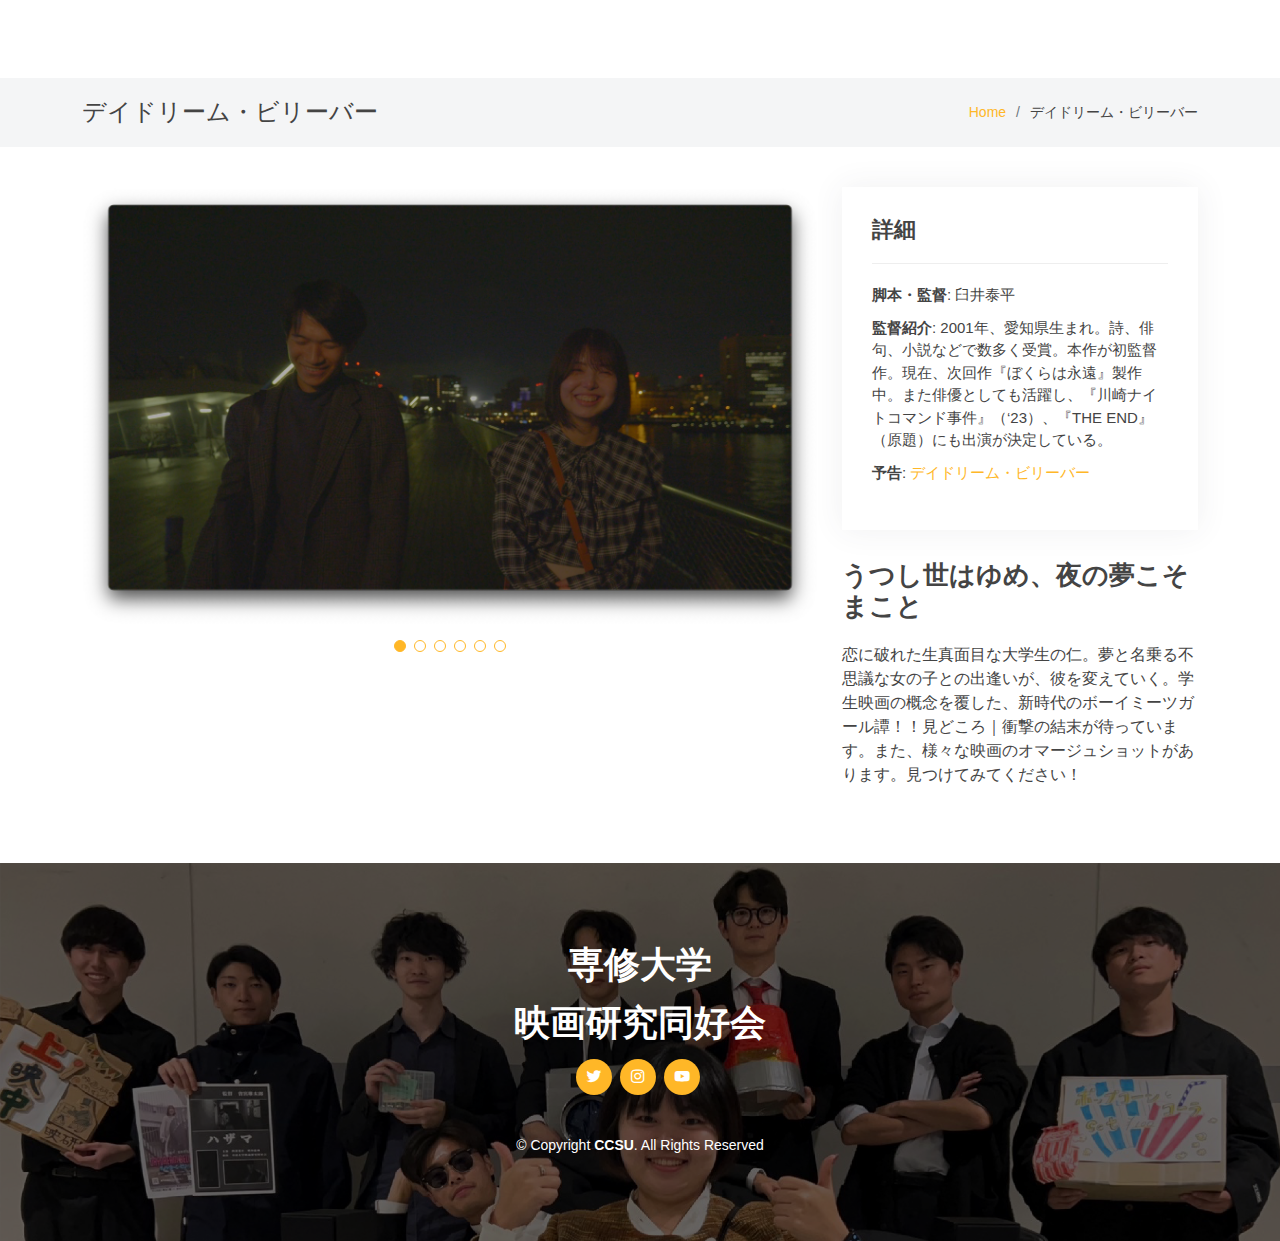
==== DDB-details.html @ 57d0d22d "first" ====
<!DOCTYPE html>
<html lang="Ja">

<head>
  <meta charset="utf-8">
  <meta content="width=device-width, initial-scale=1.0" name="viewport">

  <title>専修大学公認映画サークル-映画研究同好会-</title>
  <meta content="" name="description">
  <meta content="" name="keywords">

  <!-- Favicons -->
  <link href="assets/img/favicon.png" rel="icon">
  <link href="assets/img/apple-touch-icon.png" rel="apple-touch-icon">

  <!-- Google Fonts -->
  <link href="https://fonts.googleapis.com/css?family=Open+Sans:300,300i,400,400i,600,600i,700,700i|Raleway:300,300i,400,400i,500,500i,600,600i,700,700i|Satisfy" rel="stylesheet">

  <!-- Vendor CSS Files -->
  <link href="assets/vendor/bootstrap/css/bootstrap.min.css" rel="stylesheet">
  <link href="assets/vendor/bootstrap-icons/bootstrap-icons.css" rel="stylesheet">
  <link href="assets/vendor/boxicons/css/boxicons.min.css" rel="stylesheet">
  <link href="assets/vendor/glightbox/css/glightbox.min.css" rel="stylesheet">
  <link href="assets/vendor/swiper/swiper-bundle.min.css" rel="stylesheet">

  <!-- Template Main CSS File -->
  <link href="assets/css/style.css" rel="stylesheet">

  <!-- =======================================================
  * Template Name: Laura
  * Updated: Jan 29 2024 with Bootstrap v5.3.2
  * Template URL: https://bootstrapmade.com/laura-free-creative-bootstrap-theme/
  * Author: BootstrapMade.com
  * License: https://bootstrapmade.com/license/
  ======================================================== -->
</head>

<body>

  <main id="main">

    <!-- ======= Breadcrumbs Section ======= -->
    <section class="breadcrumbs">
      <div class="container">

        <div class="d-flex justify-content-between align-items-center">
          <h2>デイドリーム・ビリーバー</h2>
          <ol>
            <li><a href="index.html">Home</a></li>
            <li>デイドリーム・ビリーバー</li>
          </ol>
        </div>

      </div>
    </section><!-- Breadcrumbs Section -->

    <!-- ======= Portfolio Details Section ======= -->
    <section id="portfolio-details" class="portfolio-details">
      <div class="container">

        <div class="row gy-4">

          <div class="col-lg-8">
            <div class="portfolio-details-slider swiper">
              <div class="swiper-wrapper align-items-center">

                <div class="swiper-slide">
                  <img src="assets/img/DDB-still/DDB-1.jpeg" alt="">
                </div>

                <div class="swiper-slide">
                  <img src="assets/img/DDB-still/DDB-2.jpeg" alt="">
                </div>

                <div class="swiper-slide">
                  <img src="assets/img/DDB-still/DDB-3.jpeg" alt="">
                </div>

                <div class="swiper-slide">
                  <img src="assets/img/DDB-still/DDB-4.jpeg" alt="">
                </div>

                <div class="swiper-slide">
                  <img src="assets/img/DDB-still/DDB-5.jpeg" alt="">
                </div>

                <div class="swiper-slide">
                  <img src="assets/img/DDB-still/DDB-6.jpeg" alt="">
                </div>

              </div>
              <div class="swiper-pagination"></div>
            </div>
          </div>

          <div class="col-lg-4">
            <div class="portfolio-info">
              <h3>詳細</h3>
              <ul>
                <li><strong>脚本・監督</strong>: 臼井泰平</li>
                <li><strong>監督紹介</strong>: 2001年、愛知県生まれ。詩、俳句、小説などで数多く受賞。本作が初監督作。現在、次回作『ぼくらは永遠』製作中。また俳優としても活躍し、『川崎ナイトコマンド事件』（‘23）、『THE END』（原題）にも出演が決定している。</li>
                <li><strong>予告</strong>: <a href="https://www.youtube.com/watch?v=IHt6_nrNMVA">デイドリーム・ビリーバー</a></li>
              </ul>
            </div>
            <div class="portfolio-description">
              <h2>うつし世はゆめ、夜の夢こそまこと</h2>
              <p>
                恋に破れた生真面目な大学生の仁。夢と名乗る不思議な女の子との出逢いが、彼を変えていく。学生映画の概念を覆した、新時代のボーイミーツガール譚！！見どころ｜衝撃の結末が待っています。また、様々な映画のオマージュショットがあります。見つけてみてください！
              </p>
            </div>
          </div>

        </div>

      </div>
    </section><!-- End Portfolio Details Section -->

  </main><!-- End #main -->

  <!-- ======= Footer ======= -->
  <footer id="footer">
    <div class="container">
      <h3>専修大学</h3>
      <h3>映画研究同好会</h3>
      <div class="social-links">
        <a href="https://twitter.com/Send_your_movie" class="twitter"><i class="bx bxl-twitter"></i></a>
        <a href="https://www.instagram.com/send_your_movie/" class="instagram"><i class="bx bxl-instagram"></i></a>
        <a href="https://www.youtube.com/channel/UCHrrZQCelWwo-gbtTodJaBw" class="youtube"><i class="bx bxl-youtube"></i></a>
      </div>
      <div class="copyright">
        &copy; Copyright <strong><span>CCSU</span></strong>. All Rights Reserved
      </div>
    </div>
  </footer><!-- End Footer -->

  <a href="#" class="back-to-top d-flex align-items-center justify-content-center"><i class="bi bi-arrow-up-short"></i></a>

  <!-- Vendor JS Files -->
  <script src="assets/vendor/purecounter/purecounter_vanilla.js"></script>
  <script src="assets/vendor/bootstrap/js/bootstrap.bundle.min.js"></script>
  <script src="assets/vendor/glightbox/js/glightbox.min.js"></script>
  <script src="assets/vendor/isotope-layout/isotope.pkgd.min.js"></script>
  <script src="assets/vendor/swiper/swiper-bundle.min.js"></script>
  <script src="assets/vendor/waypoints/noframework.waypoints.js"></script>
  <script src="assets/vendor/php-email-form/validate.js"></script>

  <!-- Template Main JS File -->
  <script src="assets/js/main.js"></script>

</body>

</html>
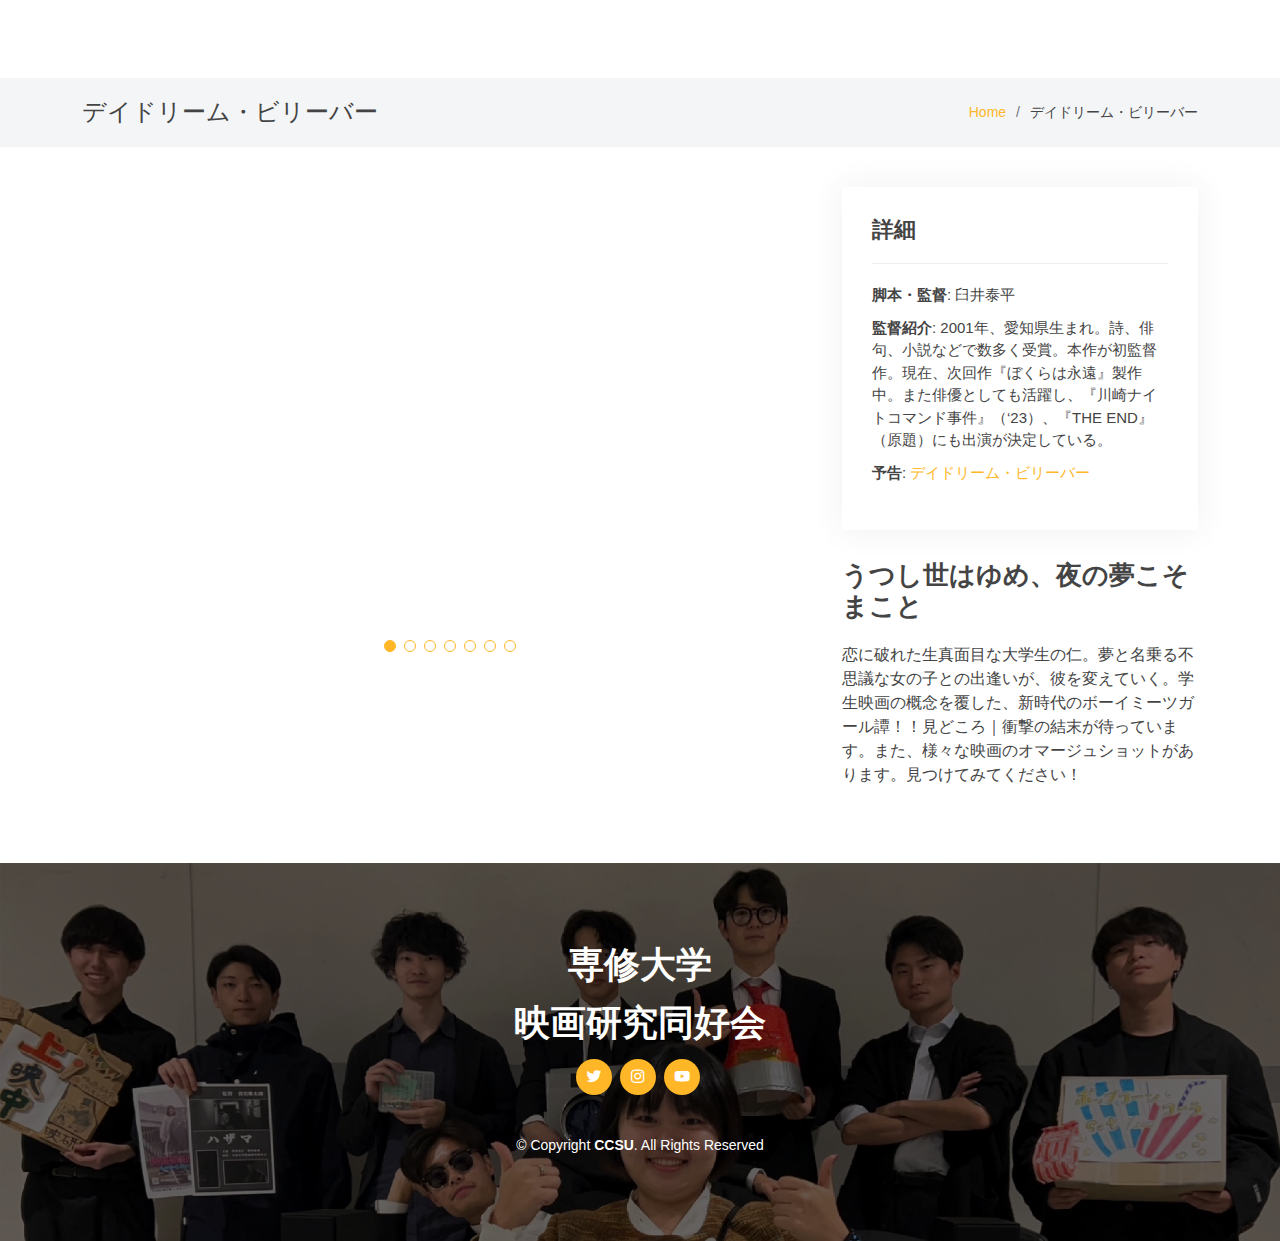
==== commit 9ae01cad: "臼井" ====
--- a/DDB-details.html
+++ b/DDB-details.html
@@ -63,6 +63,10 @@
           <div class="col-lg-8">
             <div class="portfolio-details-slider swiper">
               <div class="swiper-wrapper align-items-center">
+
+                <div class="swiper-slide">
+                  <img src="assets/img/DDB-still/usui.JPG" alt="">
+                </div>
 
                 <div class="swiper-slide">
                   <img src="assets/img/DDB-still/DDB-1.jpeg" alt="">
--- a/assets/css/style.css
+++ b/assets/css/style.css
@@ -40,6 +40,7 @@
 
 h1.ti{
   letter-spacing: 30px;
+  text-align: center;
 }
 
 /*--------------------------------------------------------------
